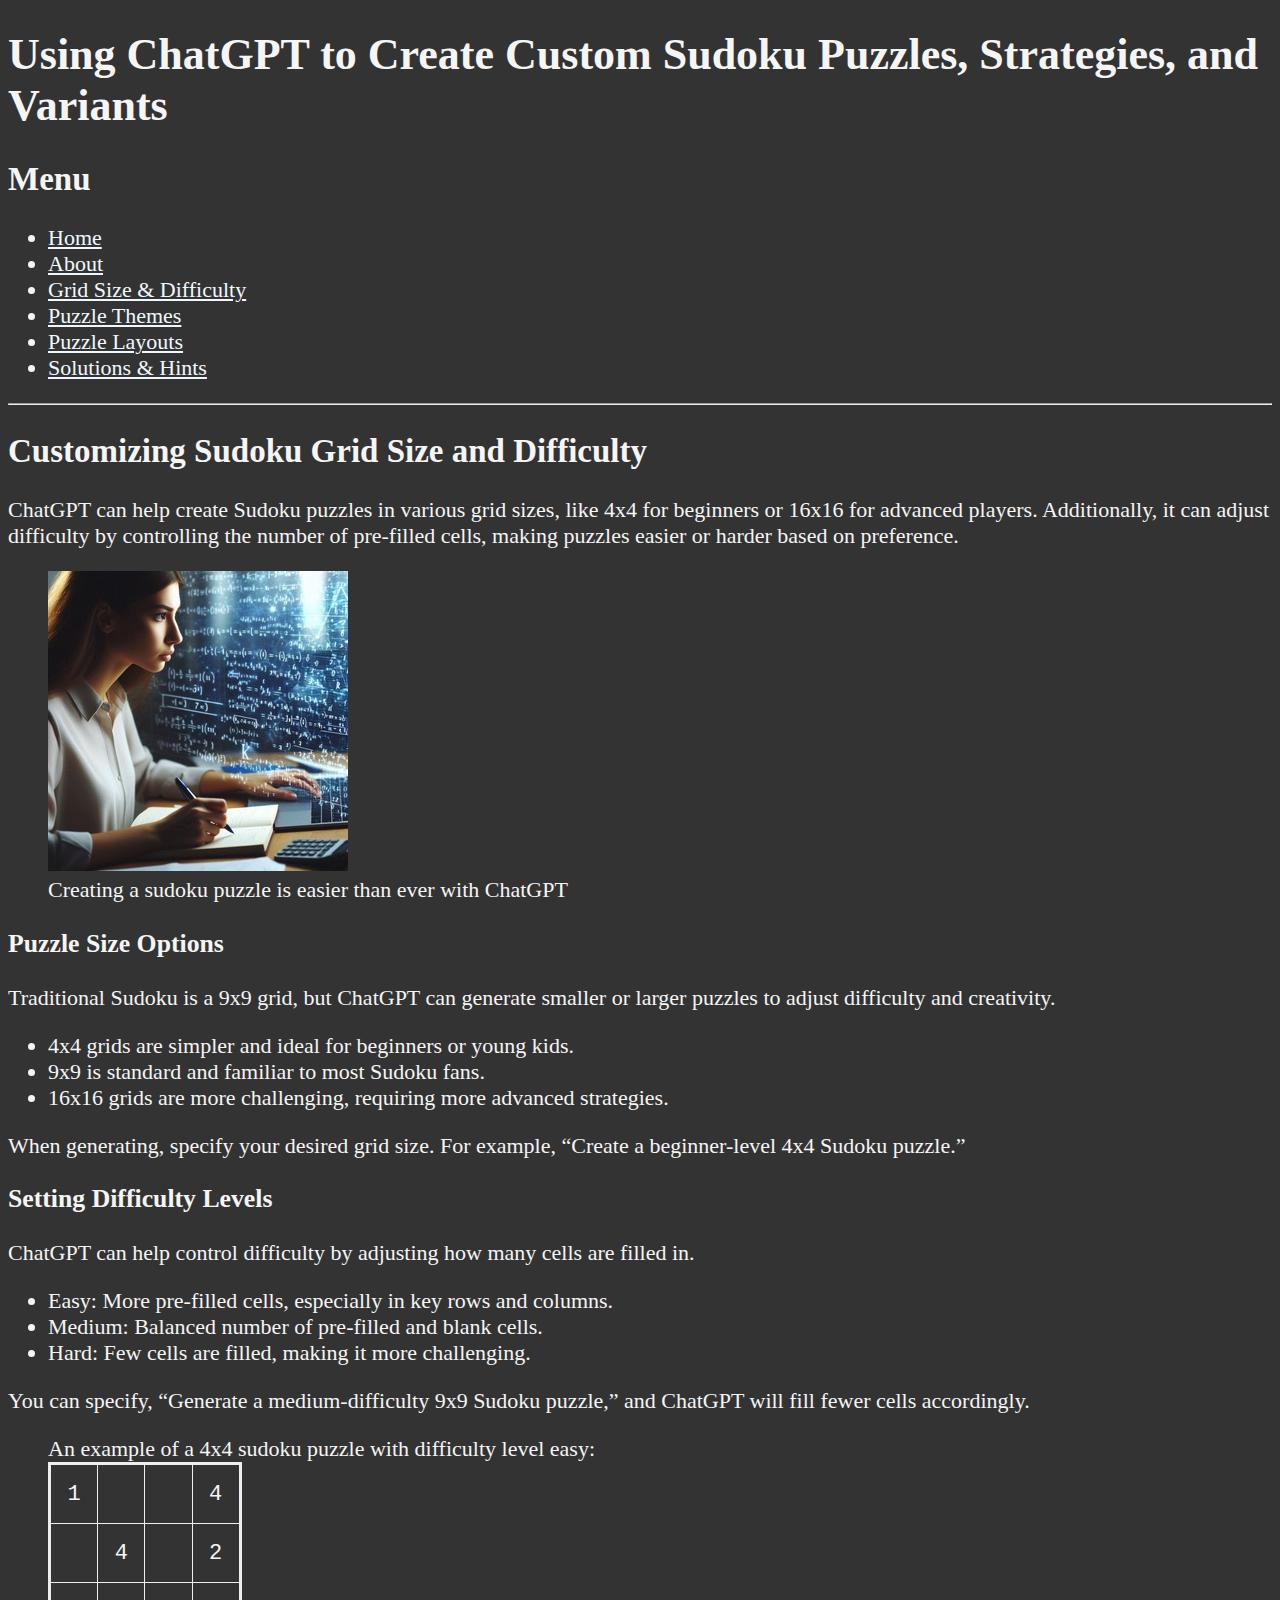
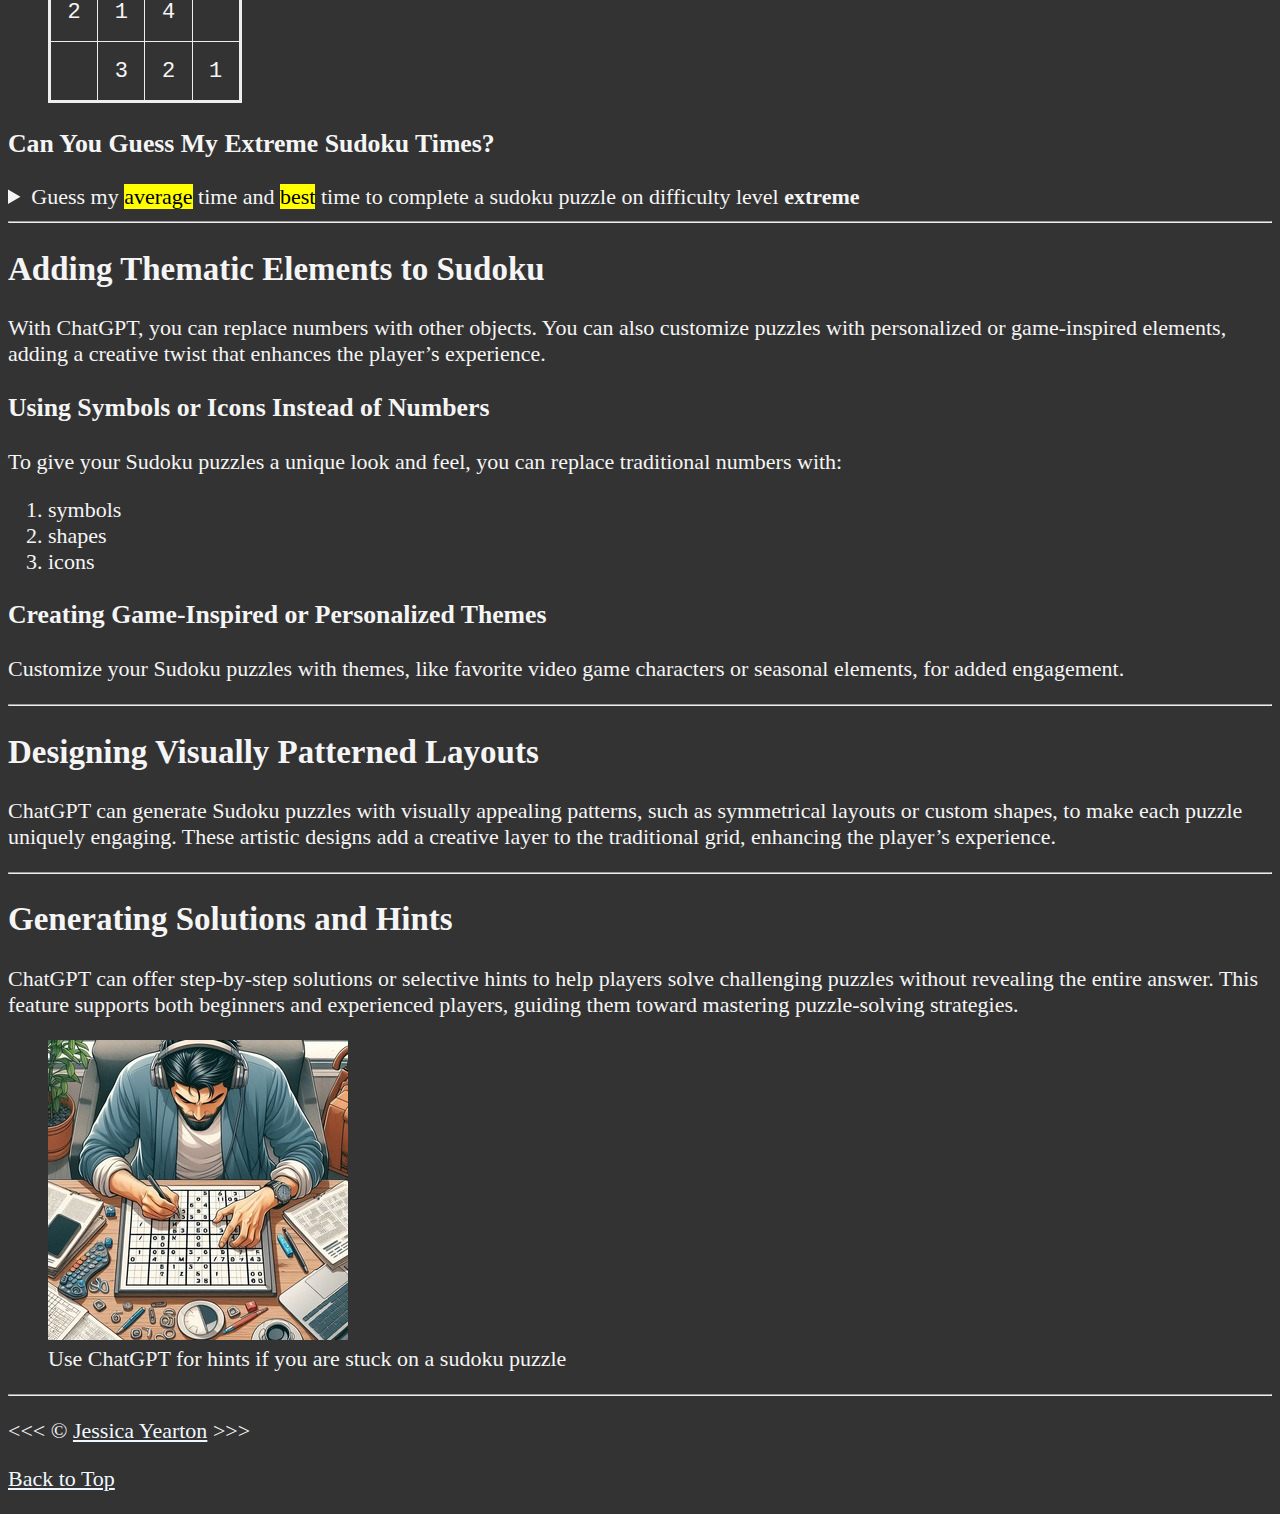
==== w4/index.html @ 1a510da9 "w4 setup done" ====
<!DOCTYPE html>
<html lang="en">

<head>
    <meta charset="UTF-8">
    <meta name="author" content="Jessica Yearton">
    <meta name="description" content="This page contains ways you can use ChatGPT to create custom Sudoku puzzles.">
    <title>Leveling Up Sudoku</title>
    <link rel="icon" href="abacus.png" type="image/x-icon">
    <link rel="stylesheet" href="main.css" type="text/css">
</head>

<body>
    <header>
        <h1>
            Using ChatGPT to Create Custom Sudoku Puzzles, Strategies, and Variants
        </h1>

        <nav aria-label="primary-navigation">
            <h2>Menu</h2>
            <ul>
                <li>
                    <a href="index.html">Home</a>
                </li>
                <li>
                    <a href="about.html">About</a>
                </li>
                <li>
                    <a href="#puzzleSize">Grid Size & Difficulty</a>
                </li>
                <li>
                    <a href="#theme">Puzzle Themes</a>
                </li>
                <li>
                    <a href="#layouts">Puzzle Layouts</a>
                </li>
                <li>
                    <a href="#solutions">Solutions & Hints</a>
                </li>
            </ul>
        </nav>
    </header>

    <hr>

    <main>
        <article id="puzzleSize">
            <h2>Customizing Sudoku Grid Size and Difficulty</h2>
            <p>ChatGPT can help create Sudoku puzzles in various grid sizes, like 4x4 for beginners or 16x16 for
                advanced players. Additionally, it can adjust difficulty by controlling the number of pre-filled cells,
                making puzzles easier or harder based on preference.</p>
            <figure>
                <img src="../img/girl_math.jpg" alt="Mathematician"
                    title="Mathematician creating a sudoku puzzle without ChatGPT" width="300" height="300">
                <figcaption>Creating a sudoku puzzle is easier than ever with ChatGPT</figcaption>
            </figure>
            <section>
                <h3>Puzzle Size Options</h3>
                <p>Traditional Sudoku is a 9x9 grid, but ChatGPT can generate smaller or larger puzzles to adjust
                    difficulty and creativity.</p>
                <ul>
                    <li>4x4 grids are simpler and ideal for beginners or young kids.</li>
                    <li>9x9 is standard and familiar to most Sudoku fans.</li>
                    <li>16x16 grids are more challenging, requiring more advanced strategies.</li>
                </ul>
                <p>When generating, specify your desired grid size. For example, “Create a beginner-level 4x4 Sudoku
                    puzzle.”</p>
            </section>
            <section>
                <h3>Setting Difficulty Levels</h3>
                <p>ChatGPT can help control difficulty by adjusting how many cells are filled in.</p>
                <ul>
                    <li>Easy: More pre-filled cells, especially in key rows and columns.</li>
                    <li>Medium: Balanced number of pre-filled and blank cells.</li>
                    <li>Hard: Few cells are filled, making it more challenging.</li>
                </ul>
                <p>You can specify, “Generate a medium-difficulty 9x9 Sudoku puzzle,” and ChatGPT will fill fewer cells
                    accordingly.</p>
            </section>
            <figure>
                <figcaption>An example of a 4x4 sudoku puzzle with difficulty level easy:</figcaption>
                <table>
                    <tbody>
                        <tr>
                            <td>1</td>
                            <td></td>
                            <td></td>
                            <td>4</td>
                        </tr>
                        <tr>
                            <td></td>
                            <td>4</td>
                            <td></td>
                            <td>2</td>
                        </tr>
                        <tr>
                            <td>2</td>
                            <td>1</td>
                            <td>4</td>
                            <td></td>
                        </tr>
                        <tr>
                            <td></td>
                            <td>3</td>
                            <td>2</td>
                            <td>1</td>
                        </tr>
                    </tbody>
                </table>
            </figure>
            <aside>
                <h3>Can You Guess My Extreme Sudoku Times?</h3>
                <details>
                    <summary>
                        Guess my <mark>average</mark> time and <mark>best</mark> time to complete a sudoku puzzle on
                        difficulty level
                        <strong>extreme</strong>
                    </summary>
                    <p>My average time to complete a sudoku puzzle on extreme is <time datetime="PT15M">15
                            minutes</time>! My best time is <time datetime="PT8M">8 minutes</time></p>
                </details>
            </aside>
        </article>

        <hr>

        <article id="theme">
            <h2>Adding Thematic Elements to Sudoku</h2>
            <p>With ChatGPT, you can replace numbers with other objects. You can also customize puzzles with
                personalized or game-inspired elements, adding a creative
                twist that enhances the player’s experience.</p>
            <section>
                <h3>Using Symbols or Icons Instead of Numbers</h3>
                <p>To give your Sudoku puzzles a unique look and feel, you can replace traditional numbers with:</p>
                <ol>
                    <li>symbols</li>
                    <li>shapes</li>
                    <li>icons</li>
                </ol>
            </section>
            <section>
                <h3>Creating Game-Inspired or Personalized Themes</h3>
                <p>Customize your Sudoku puzzles with themes, like favorite video game characters or seasonal elements,
                    for added engagement.</p>
            </section>
        </article>

        <hr>

        <article id="layouts">
            <h2>Designing Visually Patterned Layouts</h2>
            <p>ChatGPT can generate Sudoku puzzles with visually appealing patterns, such as symmetrical layouts or
                custom shapes, to make each puzzle uniquely engaging. These artistic designs add a creative layer to the
                traditional grid, enhancing the player’s experience.</p>
        </article>

        <hr>

        <article id="solutions">
            <h2>Generating Solutions and Hints</h2>
            <p>ChatGPT can offer step-by-step solutions or selective hints to help players solve challenging puzzles
                without revealing the entire answer. This feature supports both beginners and experienced players,
                guiding them toward mastering puzzle-solving strategies.</p>
            <figure>
                <img src="../img/sudoku_solver.jpg" alt="Sudoku Solver"
                    title="Solving a sudoku puzzle with hints from ChatGPT" width="300" height="300">
                <figcaption>Use ChatGPT for hints if you are stuck on a sudoku puzzle</figcaption>
            </figure>
        </article>

        <hr>

    </main>
    <footer>
        <p>
            &lt;&lt;&lt; &copy; <a href="about.html">Jessica Yearton</a> &gt;&gt;&gt;
        </p>
        <p>
            <a href="#">Back to Top</a>
        </p>
    </footer>
</body>

</html>
---- w4/main.css ----
html {
    font-size: 22px;
}

body {
    background-color: #333;
    color: whitesmoke;
}

a {
    color:aliceblue;
}

a:visited {
    color:lightgray;
}

a:hover, a:active {
    color: #eee;
}

table {
    border: 3px solid #eee;
    font-family: 'Courier New', Courier, monospace;
    border-collapse: collapse;
    padding: 1rem;
}

tr, th, td, caption {
    border: 1px solid #eee;
    font-family: 'Courier New', Courier, monospace;
    border-collapse: collapse;
    padding: .75rem;
}
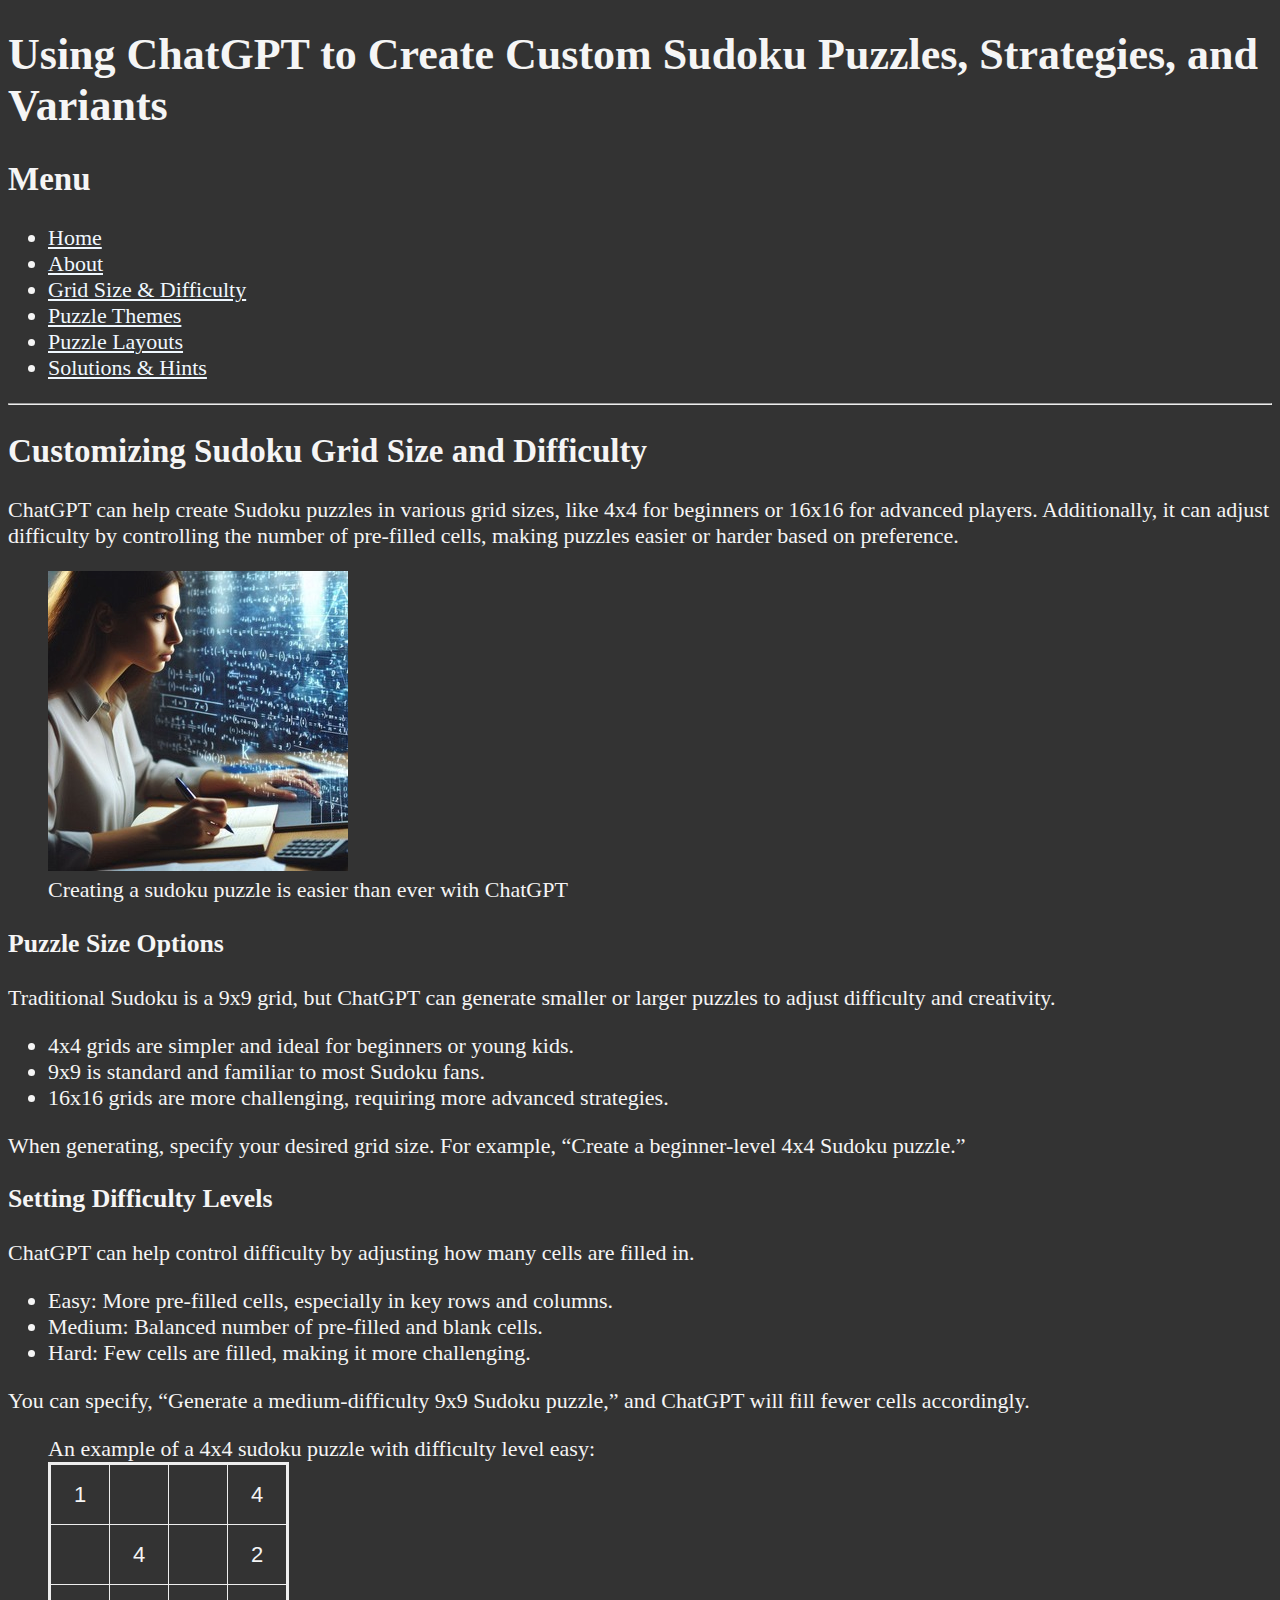
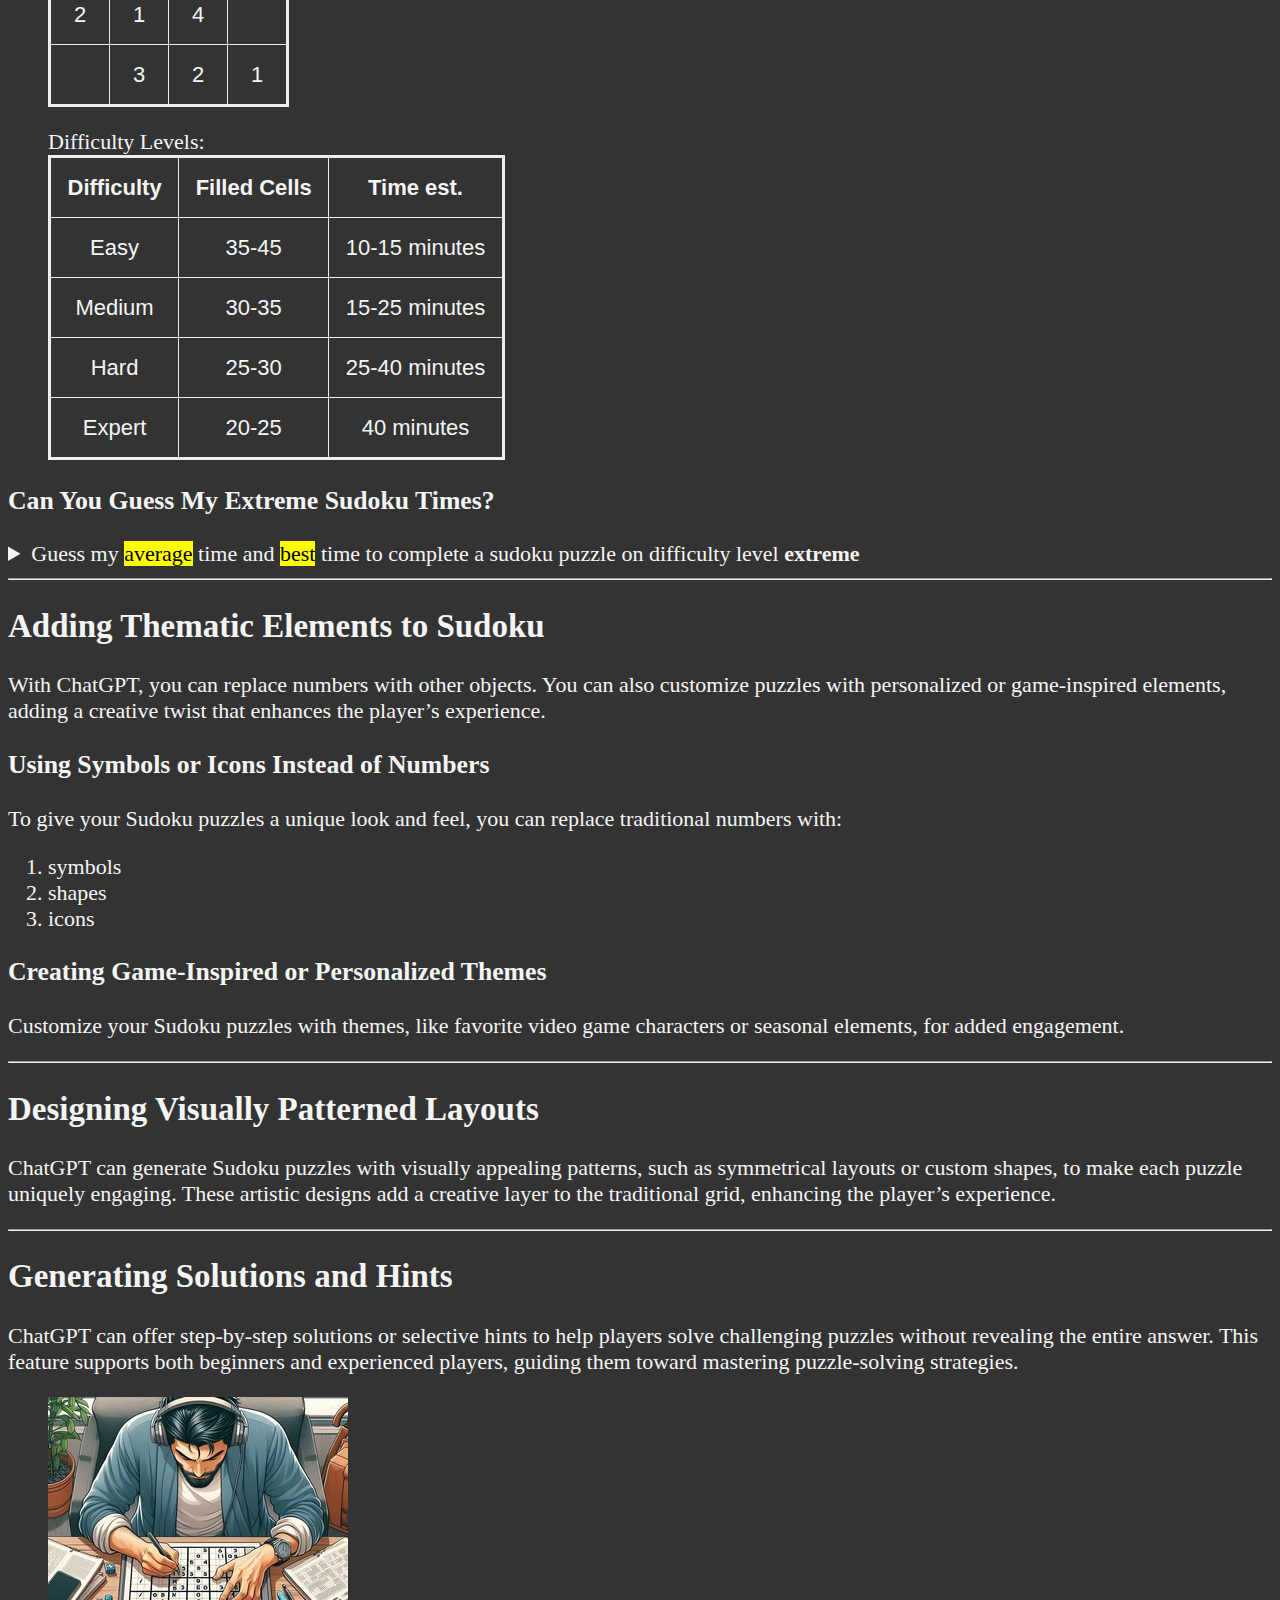
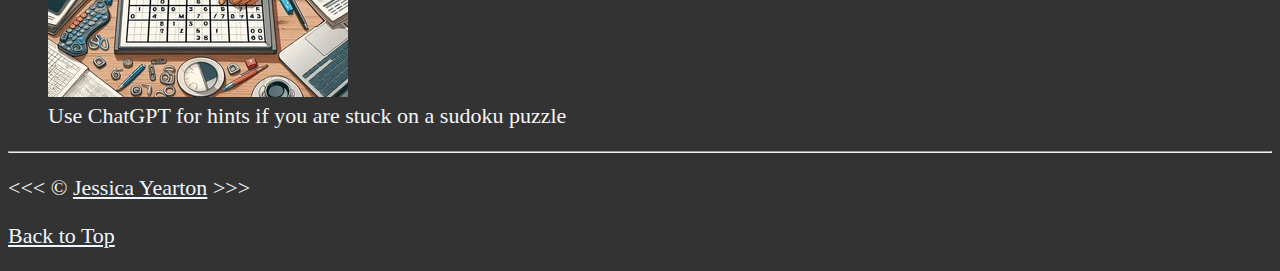
==== commit a442da6b: "tables and forms" ====
--- a/w4/index.html
+++ b/w4/index.html
@@ -79,35 +79,71 @@
             </section>
             <figure>
                 <figcaption>An example of a 4x4 sudoku puzzle with difficulty level easy:</figcaption>
-                <table>
+                <table class=sudokuTable>
                     <tbody>
-                        <tr>
-                            <td>1</td>
-                            <td></td>
-                            <td></td>
-                            <td>4</td>
-                        </tr>
-                        <tr>
-                            <td></td>
-                            <td>4</td>
-                            <td></td>
-                            <td>2</td>
-                        </tr>
-                        <tr>
-                            <td>2</td>
-                            <td>1</td>
-                            <td>4</td>
-                            <td></td>
-                        </tr>
-                        <tr>
-                            <td></td>
-                            <td>3</td>
-                            <td>2</td>
-                            <td>1</td>
+                        <tr class=sudokuCell>
+                            <td class=sudokuCell>1</td>
+                            <td class=sudokuCell></td>
+                            <td class=sudokuCell></td>
+                            <td class=sudokuCell>4</td>
+                        </tr>
+                        <tr>
+                            <td class=sudokuCell></td>
+                            <td class=sudokuCell>4</td>
+                            <td class=sudokuCell></td>
+                            <td class=sudokuCell>2</td>
+                        </tr>
+                        <tr>
+                            <td class=sudokuCell>2</td>
+                            <td class=sudokuCell>1</td>
+                            <td class=sudokuCell>4</td>
+                            <td class=sudokuCell></td>
+                        </tr>
+                        <tr>
+                            <td class=sudokuCell></td>
+                            <td class=sudokuCell>3</td>
+                            <td class=sudokuCell>2</td>
+                            <td class=sudokuCell>1</td>
                         </tr>
                     </tbody>
                 </table>
             </figure>
+
+            <figure>
+                <figcaption>Difficulty Levels:</figcaption>
+                <table>
+                    <thead>
+                        <tr>
+                            <th scope="col">Difficulty</th>
+                            <th scope="col">Filled Cells</th>
+                            <th scope="col">Time est.</th>
+                        </tr>
+                    </thead>
+                    <tbody>
+                        <tr>
+                            <td>Easy</td>
+                            <td>35-45</td>
+                            <td><time datetime="PT10M">10</time>-<time datetime="PT15M">15 minutes</time></td>
+                        </tr>
+                        <tr>
+                            <td>Medium</td>
+                            <td>30-35</td>
+                            <td><time datetime="PT15M">15</time>-<time datetime="PT25M">25 minutes</time></td>
+                        </tr>
+                        <tr>
+                            <td>Hard</td>
+                            <td>25-30</td>
+                            <td><time datetime="PT25M">25</time>-<time datetime="PT40M">40 minutes</time></td>
+                        </tr>
+                        <tr>
+                            <td>Expert</td>
+                            <td>20-25</td>
+                            <td><time datetime="PT40M">40 minutes</time></td>
+                        </tr>
+                    </tbody>
+                </table>
+            </figure>
+
             <aside>
                 <h3>Can You Guess My Extreme Sudoku Times?</h3>
                 <details>
--- a/w4/main.css
+++ b/w4/main.css
@@ -21,14 +21,32 @@
 
 table {
     border: 3px solid #eee;
-    font-family: 'Courier New', Courier, monospace;
+    font-family: Arial, Helvetica, sans-serif;
     border-collapse: collapse;
     padding: 1rem;
 }
 
 tr, th, td, caption {
+    text-align: center;
     border: 1px solid #eee;
-    font-family: 'Courier New', Courier, monospace;
+    font-family: Arial, Helvetica, sans-serif;
+    border-collapse: collapse;
+    padding: .75rem;
+}
+
+.sudokuTable {
+    border: 3px solid #eee;
+    font-family: Arial, Helvetica, sans-serif;
+    border-collapse: collapse;
+    padding: 1rem;
+}
+
+.sudokuCell {
+    width: 25px;
+    height: 25px;
+    text-align: center;
+    border: 1px solid #eee;
+    font-family: Arial, Helvetica, sans-serif;
     border-collapse: collapse;
     padding: .75rem;
 }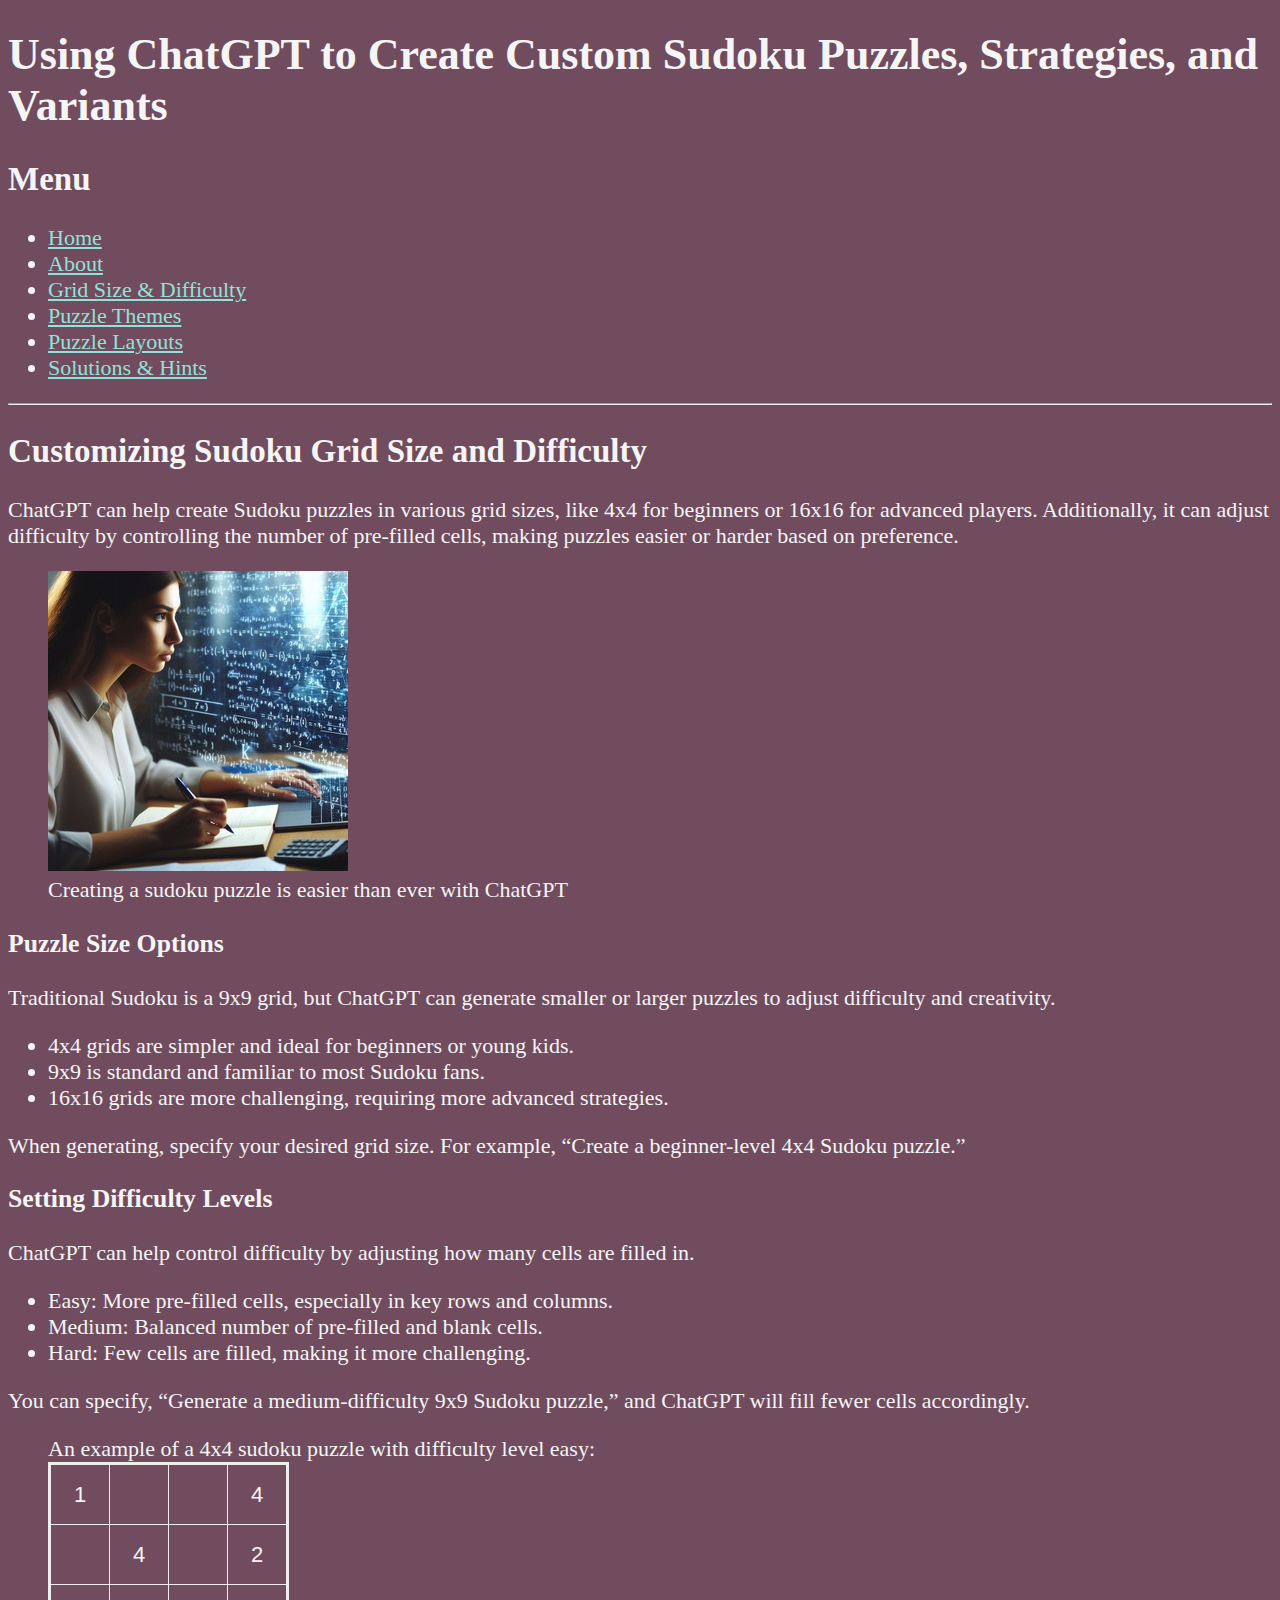
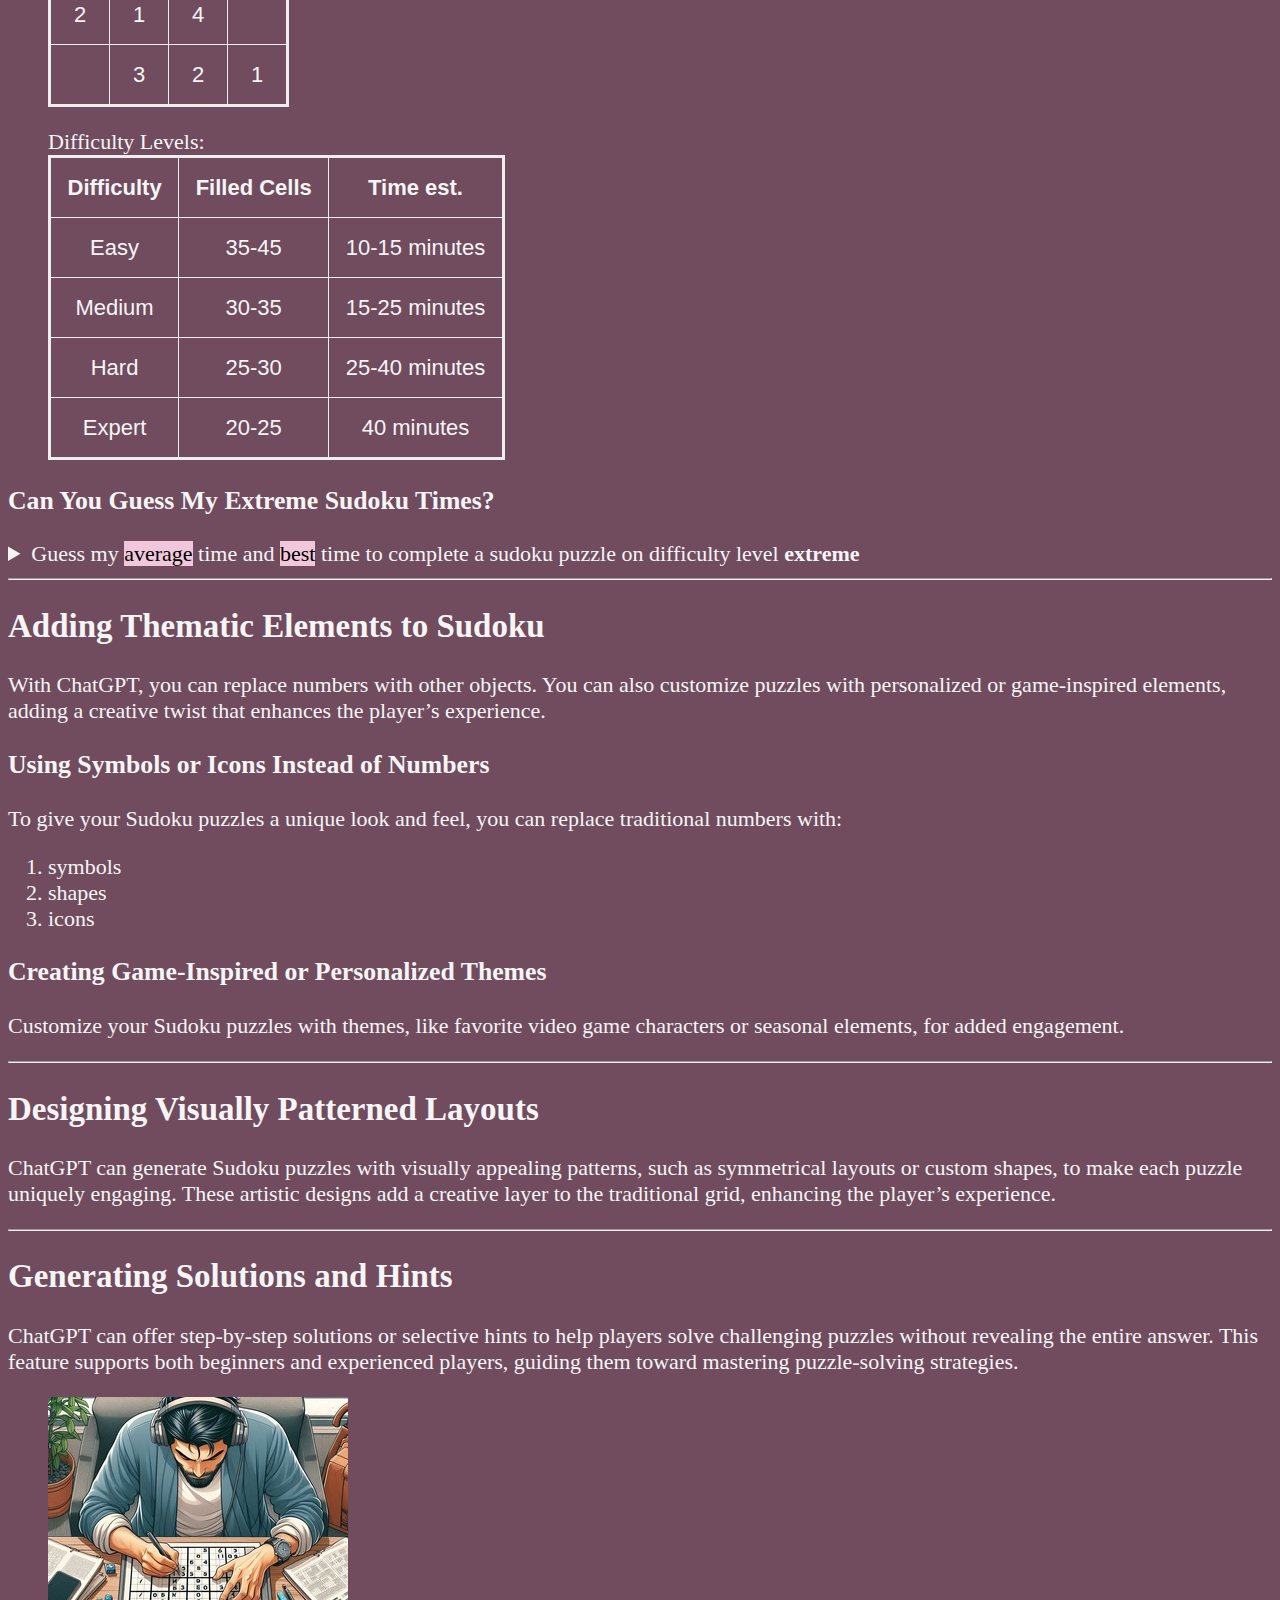
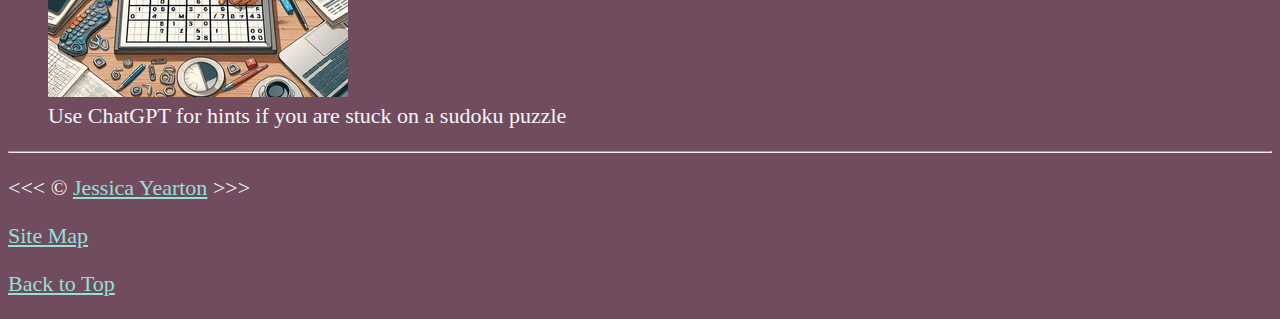
==== commit 52502270: "color palette, css styling and box model" ====
--- a/w4/index.html
+++ b/w4/index.html
@@ -7,7 +7,7 @@
     <meta name="description" content="This page contains ways you can use ChatGPT to create custom Sudoku puzzles.">
     <title>Leveling Up Sudoku</title>
     <link rel="icon" href="abacus.png" type="image/x-icon">
-    <link rel="stylesheet" href="main.css" type="text/css">
+    <link rel="stylesheet" href="css/main.css" type="text/css">
 </head>
 
 <body>
@@ -212,6 +212,9 @@
             &lt;&lt;&lt; &copy; <a href="about.html">Jessica Yearton</a> &gt;&gt;&gt;
         </p>
         <p>
+            <a href="sitemap.html">Site Map</a>
+        </p>
+        <p>
             <a href="#">Back to Top</a>
         </p>
     </footer>
--- a/w4/css/main.css
+++ b/w4/css/main.css
@@ -0,0 +1,65 @@
+html {
+    font-size: 22px;
+}
+
+body {
+    background-color: #704C5E;
+    color: whitesmoke;
+}
+
+mark {
+    background-color: #F1C8DB;
+}
+
+a {
+    color:#93E1D8;
+}
+
+a:visited {
+    color:#F7B32B;
+}
+
+a:hover, a:active {
+    color: #FDECEF;
+}
+
+table {
+    border: 3px solid #eee;
+    font-family: Arial, Helvetica, sans-serif;
+    border-collapse: collapse;
+    padding: 1rem;
+}
+
+tr, th, td, caption {
+    text-align: center;
+    border: 1px solid #eee;
+    font-family: Arial, Helvetica, sans-serif;
+    border-collapse: collapse;
+    padding: .75rem;
+}
+
+.sudokuTable {
+    border: 3px solid #eee;
+    font-family: Arial, Helvetica, sans-serif;
+    border-collapse: collapse;
+    padding: 1rem;
+}
+
+.sudokuCell {
+    width: 25px;
+    height: 25px;
+    text-align: center;
+    border: 1px solid #eee;
+    font-family: Arial, Helvetica, sans-serif;
+    border-collapse: collapse;
+    padding: .75rem;
+}
+
+.circle {
+    margin: 1rem;
+    margin-left: 2rem;
+    width: 50px;
+    height: 50px;
+    border: 1.25px solid #000;
+    border-radius: 25px;
+}